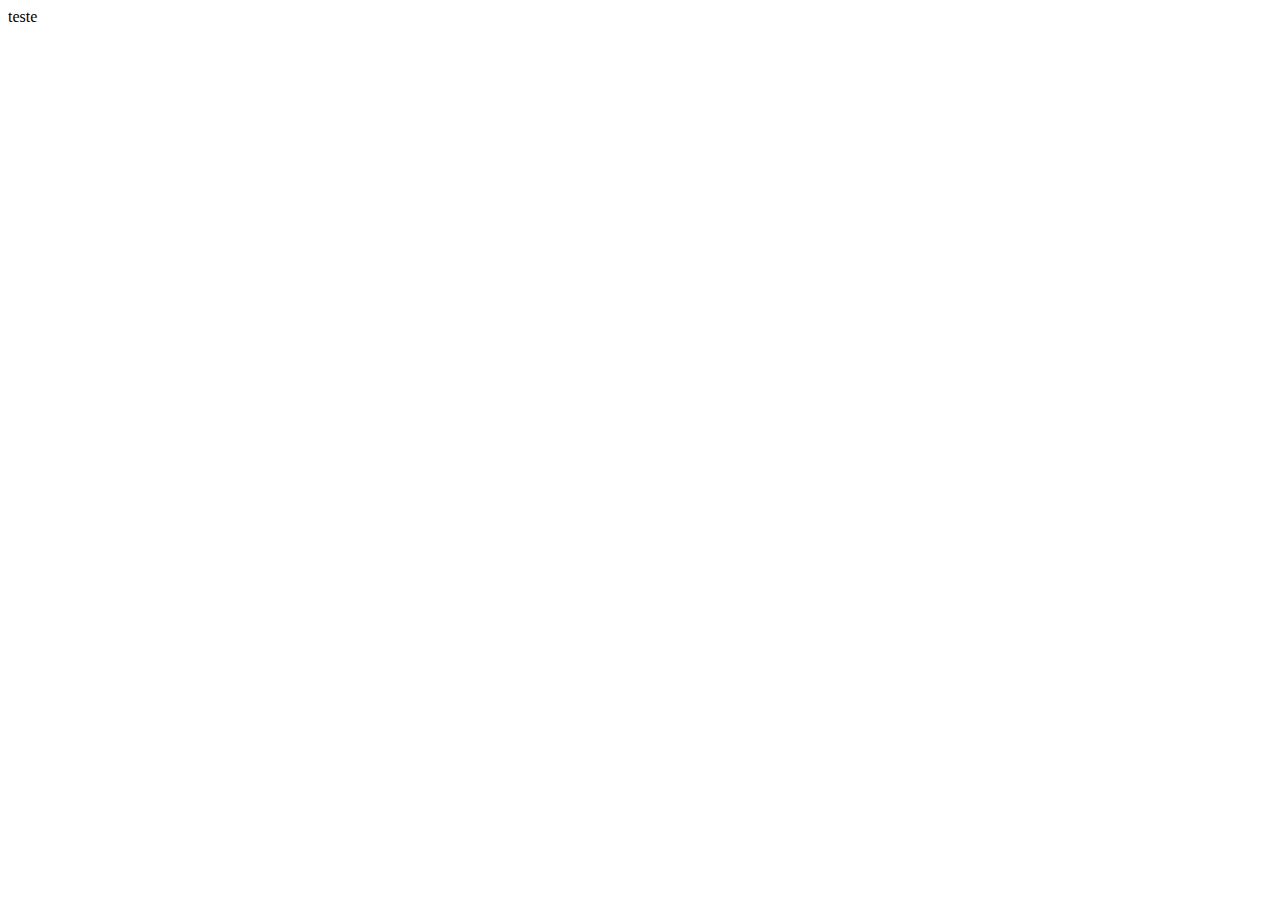
==== index.html @ ab63b9d6 "Create index.html" ====
<!DOCTYPE html>
<html lang="pt-br">
<head>
    <meta charset="UTF-8">
    <meta http-equiv="X-UA-Compatible" content="IE=edge">
    <meta name="viewport" content="width=device-width, initial-scale=1.0">
    <link rel="shortcut icon" href="favicon.ico" type="image/x-icon">
    <title>Projeto Redes sociais</title>
</head>
<body>
    teste
</body>
</html>
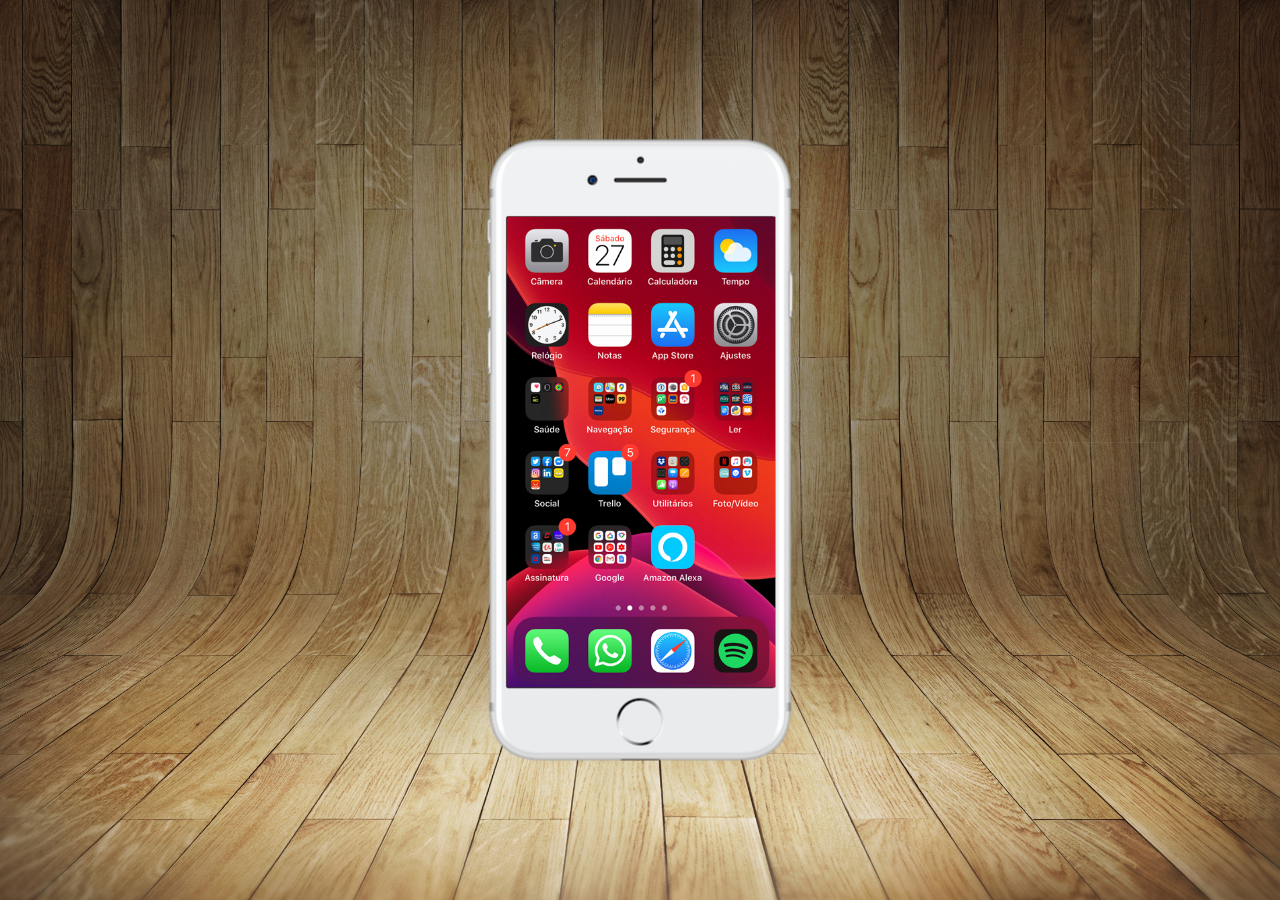
==== commit a4fba241: "Projeto" ====
--- a/index.html
+++ b/index.html
@@ -5,9 +5,17 @@
     <meta http-equiv="X-UA-Compatible" content="IE=edge">
     <meta name="viewport" content="width=device-width, initial-scale=1.0">
     <link rel="shortcut icon" href="favicon.ico" type="image/x-icon">
+    <link rel="stylesheet" href="estilos/style.css">
     <title>Projeto Redes sociais</title>
 </head>
 <body>
-    teste
+    <main>
+        <section id="telefone">
+            <iframe src="home.html" frameborder="0" name="tela" id="tela"></iframe>
+        </section>
+        <section id="redes-sociais"> 
+
+        </section>
+    </main>
 </body>
 </html>--- a/estilos/style.css
+++ b/estilos/style.css
@@ -0,0 +1,46 @@
+@charset "UTF-8";
+
+*{
+    margin: 0px;
+    padding: 0px;
+    font-family: Arial, Helvetica, sans-serif;
+}
+
+
+html, body{
+   height: 100vh;
+   width: 100vw;
+   background-color: black;
+
+}
+body{
+ background: url('../imagens/fundo-madeira.jpg') no-repeat top center;
+ background-size: cover;
+ background-attachment: fixed;
+}
+main{
+    position: relative;
+    height: 100vh;
+  
+}
+
+section#telefone{
+    position: absolute;
+    top: 50%;
+    left: 50%;
+    transform: translate(-50%, -50%);
+
+    height: 627px;
+    width: 311px;
+    
+    background:  url('../imagens/frame-iphone.png') no-repeat;
+}
+
+iframe#tela{
+    position: relative;
+    top: 80px;
+    left: 22px;
+
+    width: 269px;
+    height: 471px;
+}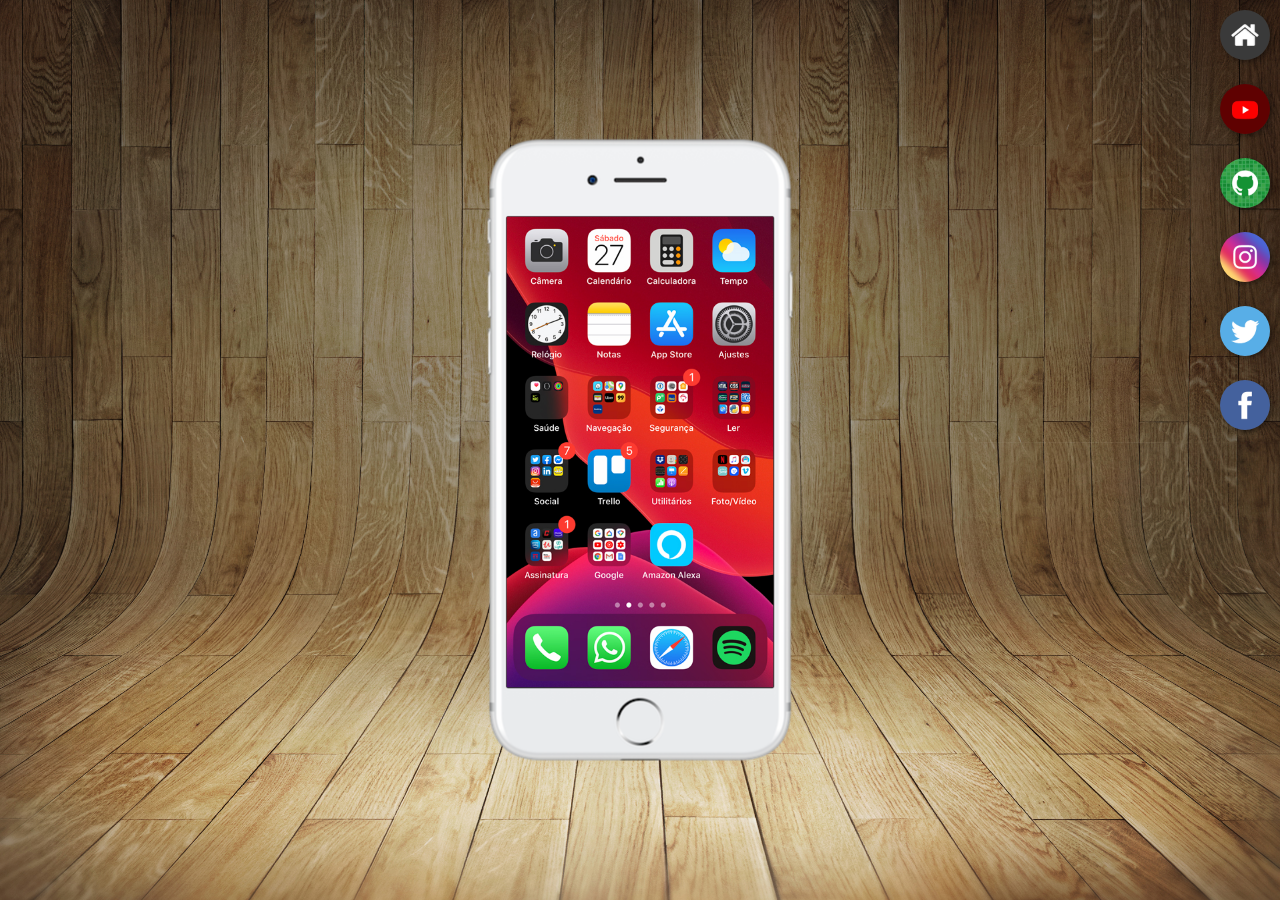
==== commit 46b7f675: "Projeto pronto" ====
--- a/index.html
+++ b/index.html
@@ -14,7 +14,12 @@
             <iframe src="home.html" frameborder="0" name="tela" id="tela"></iframe>
         </section>
         <section id="redes-sociais"> 
-
+                <a href="home.html" target="tela"><img src="imagens/logo-home.jpg" alt=""></a><br>
+                <a href="youtube.html" target="tela"><img src="imagens/logo-youtube.jpg" alt=""></a><br>
+                <a href="gifhub.html" target="tela"><img src="imagens/logo-github.jpg" alt=""></a><br>
+                <a href="instagram.html" target="tela"><img src="imagens/logo-instagram.jpg" alt=""></a><br>
+                <a href="twiiter.html" target="tela"><img src="imagens/logo-twitter.jpg" alt=""></a><br>
+                <a href="facebook.html" target="tela"><img src="imagens/logo-facebook.jpg" alt=""></a>
         </section>
     </main>
 </body>
--- a/estilos/style.css
+++ b/estilos/style.css
@@ -41,6 +41,24 @@
     top: 80px;
     left: 22px;
 
-    width: 269px;
+    width: 267px;
     height: 471px;
+}
+
+section#redes-sociais{
+    text-align: right;
+}
+section#redes-sociais img{
+    width: 50px;
+    margin: 10px;
+    border-radius: 50%;
+    box-shadow: 2px 2px 5px rgba(0, 0, 0, 0.411);
+    box-sizing: border-box;
+}
+
+section#redes-sociais img:hover{
+    border: 2px solid rgba(255, 255, 255, 0.568);
+    transform: translate(-3px, -3px);
+    box-shadow: 5px 5px 10px rgba(0, 0, 0, 0.418);
+    transition: transform 0.5s;
 }